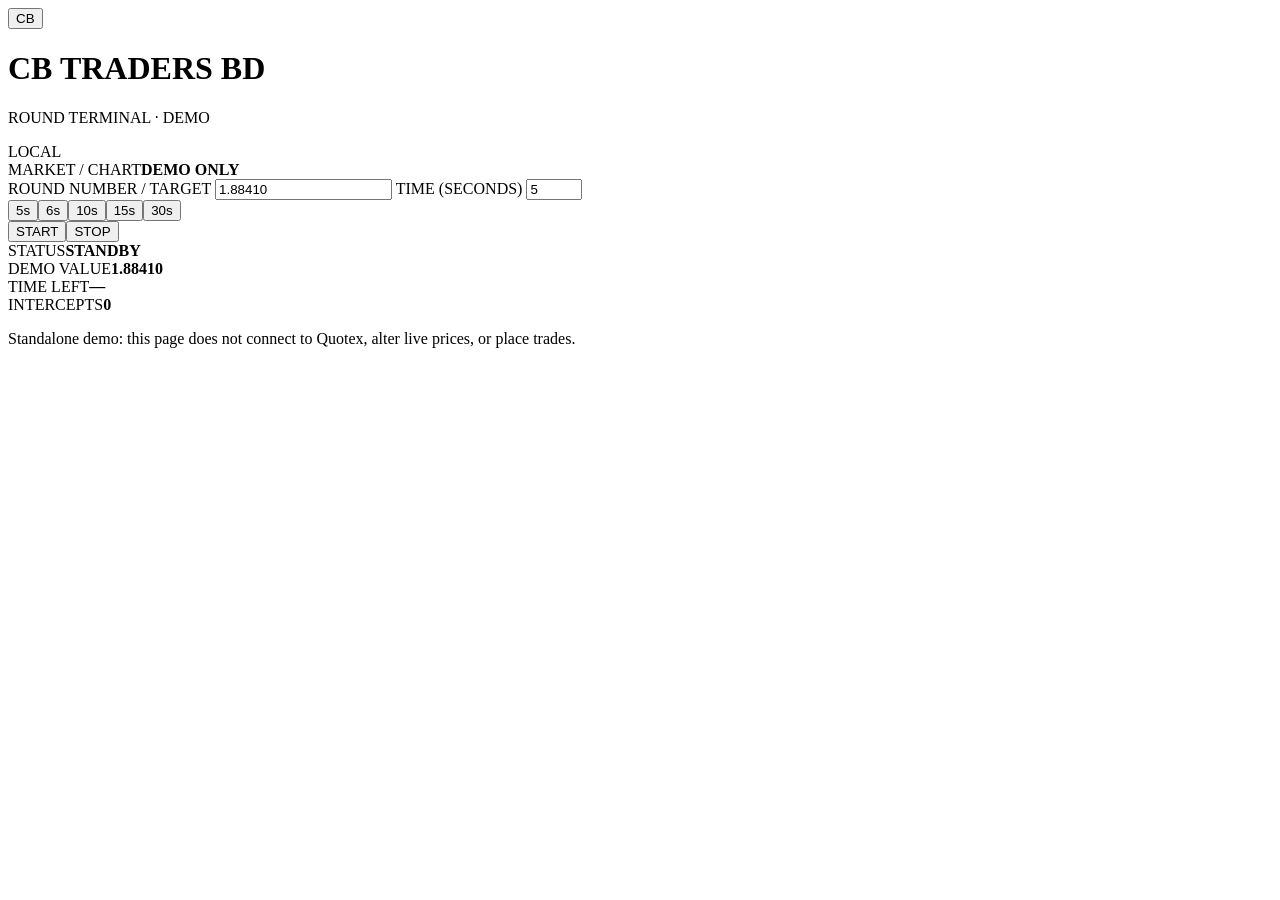
==== browser-terminal/index.html @ b1b766e3 "Add standalone browser terminal demo UI" ====
<!doctype html>
<html lang="en">
<head>
<meta charset="utf-8">
<meta name="viewport" content="width=device-width,initial-scale=1">
<meta name="theme-color" content="#000000">
<title>CB Round Terminal — Demo</title>
<link rel="stylesheet" href="style.css">
</head>
<body>
<main class="terminal" id="terminal">
  <header class="top">
    <button class="brand" id="minimize" aria-label="Minimize panel">CB</button>
    <div><h1>CB TRADERS BD</h1><p>ROUND TERMINAL · DEMO</p></div>
    <span class="live"><i></i> LOCAL</span>
  </header>
  <section id="panel">
    <div class="market"><span>MARKET / CHART</span><strong>DEMO ONLY</strong></div>
    <label for="target">ROUND NUMBER / TARGET</label>
    <input id="target" inputmode="decimal" value="1.88410" autocomplete="off">
    <label for="duration">TIME (SECONDS)</label>
    <input id="duration" type="number" min="1" max="300" value="5">
    <div class="presets" aria-label="Preset duration">
      <button data-seconds="5">5s</button><button data-seconds="6">6s</button><button data-seconds="10">10s</button><button data-seconds="15">15s</button><button data-seconds="30">30s</button>
    </div>
    <div class="actions"><button id="start" class="primary">START</button><button id="stop">STOP</button></div>
    <div class="status"><span>STATUS</span><strong id="status">STANDBY</strong></div>
    <div class="status"><span>DEMO VALUE</span><strong id="value">1.88410</strong></div>
    <div class="status"><span>TIME LEFT</span><strong id="left">—</strong></div>
    <div class="status"><span>INTERCEPTS</span><strong id="intercepts">0</strong></div>
    <p class="notice">Standalone demo: this page does not connect to Quotex, alter live prices, or place trades.</p>
  </section>
</main>
<script src="app.js"></script>
</body>
</html>
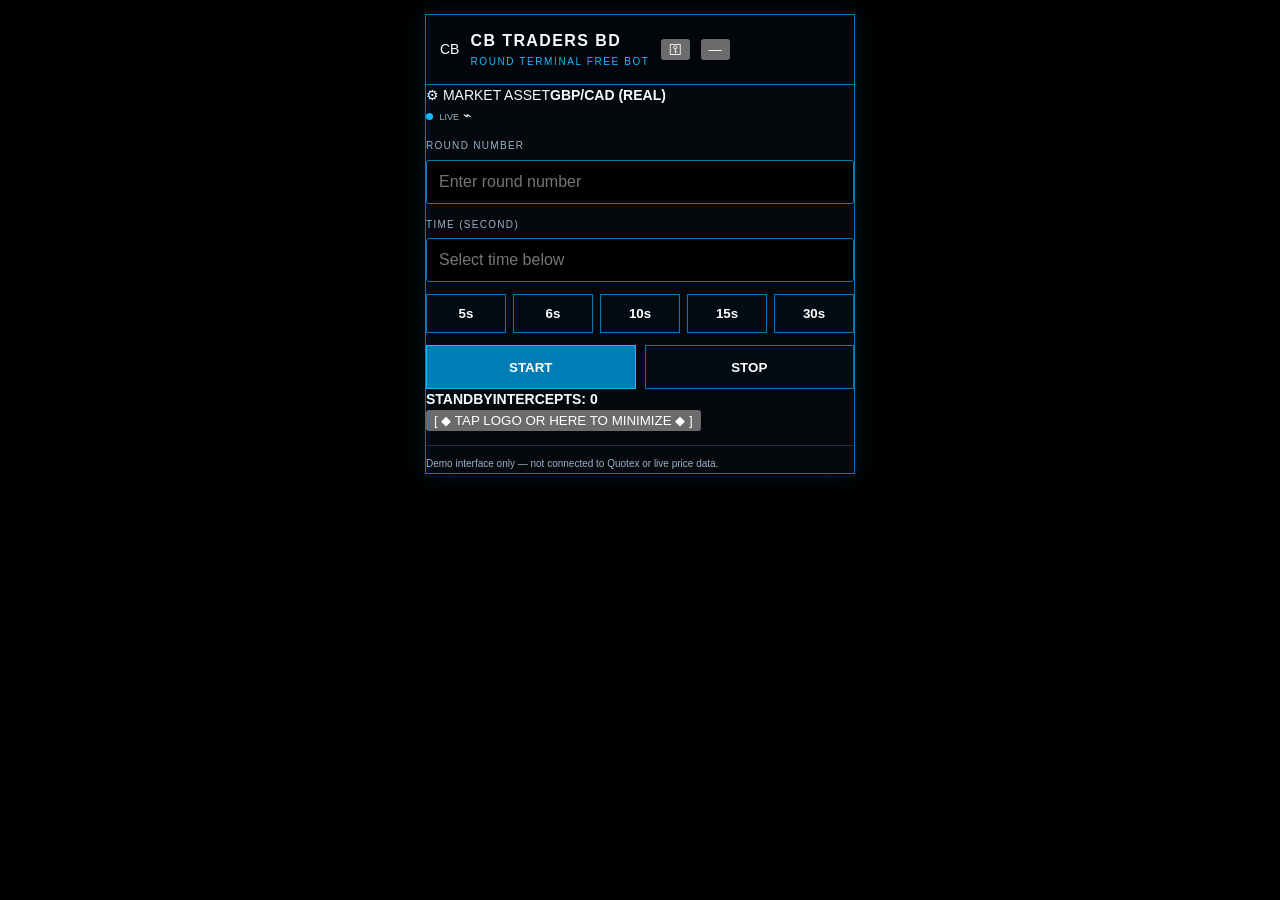
==== commit c2c5bb11: "Redesign browser terminal to compact reference UI" ====
--- a/browser-terminal/index.html
+++ b/browser-terminal/index.html
@@ -2,33 +2,36 @@
 <html lang="en">
 <head>
 <meta charset="utf-8">
-<meta name="viewport" content="width=device-width,initial-scale=1">
-<meta name="theme-color" content="#000000">
-<title>CB Round Terminal — Demo</title>
+<meta name="viewport" content="width=device-width,initial-scale=1,viewport-fit=cover">
+<meta name="theme-color" content="#071321">
+<title>CB Traders BD — Round Terminal Demo</title>
 <link rel="stylesheet" href="style.css">
 </head>
 <body>
 <main class="terminal" id="terminal">
   <header class="top">
-    <button class="brand" id="minimize" aria-label="Minimize panel">CB</button>
-    <div><h1>CB TRADERS BD</h1><p>ROUND TERMINAL · DEMO</p></div>
-    <span class="live"><i></i> LOCAL</span>
+    <div class="logo" aria-hidden="true">CB</div>
+    <div class="brand-copy"><h1>CB TRADERS BD</h1><p><i></i> ROUND TERMINAL FREE BOT</p></div>
+    <button class="head-button" id="key" aria-label="About this demo" title="About this demo">⚿</button>
+    <button class="head-button minimize" id="minimize" aria-label="Minimize panel" title="Minimize">—</button>
   </header>
   <section id="panel">
-    <div class="market"><span>MARKET / CHART</span><strong>DEMO ONLY</strong></div>
-    <label for="target">ROUND NUMBER / TARGET</label>
-    <input id="target" inputmode="decimal" value="1.88410" autocomplete="off">
-    <label for="duration">TIME (SECONDS)</label>
-    <input id="duration" type="number" min="1" max="300" value="5">
-    <div class="presets" aria-label="Preset duration">
-      <button data-seconds="5">5s</button><button data-seconds="6">6s</button><button data-seconds="10">10s</button><button data-seconds="15">15s</button><button data-seconds="30">30s</button>
+    <div class="asset">
+      <div><span class="eyebrow">⚙ MARKET ASSET</span><strong>GBP/CAD <b>(REAL)</b></strong></div>
+      <span class="live"><i></i> LIVE</span>
+      <span class="spark" aria-hidden="true">⌁</span>
     </div>
-    <div class="actions"><button id="start" class="primary">START</button><button id="stop">STOP</button></div>
-    <div class="status"><span>STATUS</span><strong id="status">STANDBY</strong></div>
-    <div class="status"><span>DEMO VALUE</span><strong id="value">1.88410</strong></div>
-    <div class="status"><span>TIME LEFT</span><strong id="left">—</strong></div>
-    <div class="status"><span>INTERCEPTS</span><strong id="intercepts">0</strong></div>
-    <p class="notice">Standalone demo: this page does not connect to Quotex, alter live prices, or place trades.</p>
+    <label for="target">ROUND NUMBER</label>
+    <input id="target" inputmode="decimal" placeholder="Enter round number" autocomplete="off" aria-label="Round number">
+    <label for="duration">TIME (SECOND)</label>
+    <input id="duration" type="number" min="1" max="300" placeholder="Select time below" autocomplete="off" aria-label="Time in seconds">
+    <div class="presets" aria-label="Select duration">
+      <button type="button" data-seconds="5">5s</button><button type="button" data-seconds="6">6s</button><button type="button" data-seconds="10">10s</button><button type="button" data-seconds="15">15s</button><button type="button" data-seconds="30">30s</button>
+    </div>
+    <div class="actions"><button id="start" class="primary" type="button">START</button><button id="stop" type="button" disabled>STOP</button></div>
+    <div class="footer-status"><span class="standby"><i></i><strong id="status">STANDBY</strong></span><strong class="intercepts">INTERCEPTS: <span id="intercepts">0</span></strong></div>
+    <button type="button" class="minimize-hint" id="minimize-hint">[ ◆ TAP LOGO OR HERE TO MINIMIZE ◆ ]</button>
+    <p class="notice" id="notice">Demo interface only — not connected to Quotex or live price data.</p>
   </section>
 </main>
 <script src="app.js"></script>
--- a/browser-terminal/style.css
+++ b/browser-terminal/style.css
@@ -0,0 +1 @@
+:root{color-scheme:dark;--bg:#000;--panel:#05080d;--blue:#16b9ff;--line:#0877b9;--white:#f7fbff;--muted:#9bb2c4}*{box-sizing:border-box}body{margin:0;min-height:100vh;background:#000;color:var(--white);font:14px/1.45 Arial,Helvetica,sans-serif;padding:14px}.terminal{width:min(100%,430px);margin:0 auto;background:var(--panel);border:1px solid var(--line);box-shadow:0 0 20px #007bb533}.top{display:flex;align-items:center;gap:11px;padding:14px;border-bottom:1px solid var(--line);background:#02060b}.brand{width:42px;height:42px;border-radius:50%;border:2px solid var(--blue);color:var(--blue);background:#000;font-weight:900}.top h1{font-size:16px;letter-spacing:1.4px;margin:0}.top p{font-size:10px;letter-spacing:1.6px;color:var(--blue);margin:3px 0 0}.live{margin-left:auto;font-size:9px;color:var(--muted)}.live i{display:inline-block;width:7px;height:7px;border-radius:50%;background:var(--blue);margin-right:4px}.market,.status{display:flex;align-items:center;justify-content:space-between;padding:12px 10px;border:1px solid #12394e;margin:12px 0;background:#020509}.market span,label,.status span{font-size:10px;letter-spacing:1.3px;color:var(--muted)}.market strong{color:var(--blue);font-size:10px}label{display:block;margin:14px 0 6px}input{width:100%;padding:12px;border:1px solid var(--line);background:#000;color:#fff;border-radius:3px;font-size:16px;outline:none}input:focus{box-shadow:0 0 0 1px var(--blue)}.presets{display:grid;grid-template-columns:repeat(5,1fr);gap:7px;margin:12px 0}.presets button, .actions button{padding:11px 4px;background:#030b12;color:#fff;border:1px solid var(--line);font-weight:700}.presets button.active,.primary{background:#007db4!important;border-color:var(--blue)!important}.actions{display:grid;grid-template-columns:1fr 1fr;gap:9px}.actions button{min-height:44px}.status{margin:8px 0}.status strong{font-size:12px;color:var(--blue)}.notice{font-size:10px;line-height:1.5;color:var(--muted);border-top:1px solid #12394e;padding-top:10px;margin:14px 0 2px}button{cursor:pointer}button:focus-visible{outline:2px solid white;outline-offset:2px}.terminal.collapsed #panel{display:none}
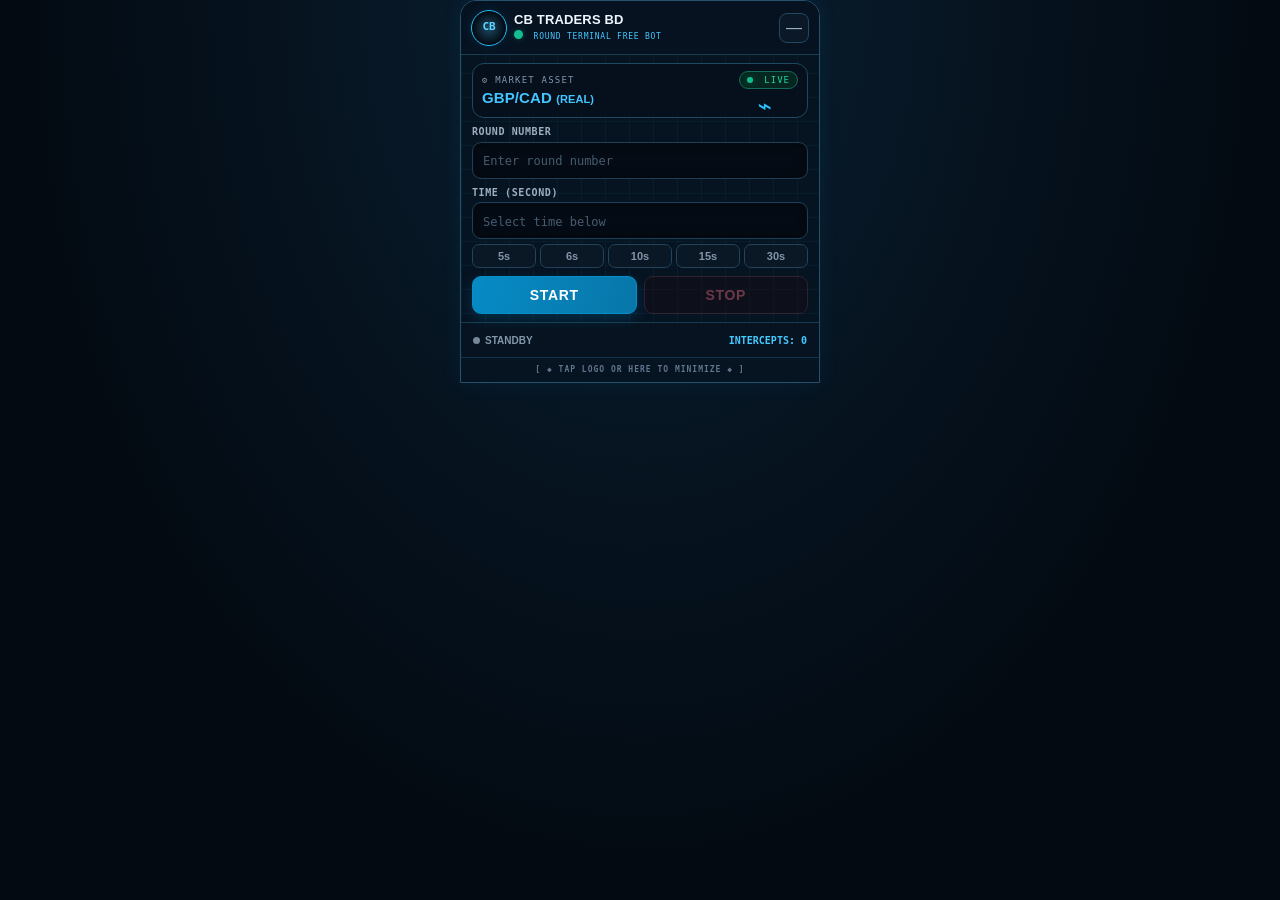
==== commit 4adffdfe: "Remove unused key icon from terminal header" ====
--- a/browser-terminal/index.html
+++ b/browser-terminal/index.html
@@ -12,7 +12,6 @@
   <header class="top">
     <div class="logo" aria-hidden="true">CB</div>
     <div class="brand-copy"><h1>CB TRADERS BD</h1><p><i></i> ROUND TERMINAL FREE BOT</p></div>
-    <button class="head-button" id="key" aria-label="About this demo" title="About this demo">⚿</button>
     <button class="head-button minimize" id="minimize" aria-label="Minimize panel" title="Minimize">—</button>
   </header>
   <section id="panel">
--- a/browser-terminal/style.css
+++ b/browser-terminal/style.css
@@ -1 +1,42 @@
-:root{color-scheme:dark;--bg:#000;--panel:#05080d;--blue:#16b9ff;--line:#0877b9;--white:#f7fbff;--muted:#9bb2c4}*{box-sizing:border-box}body{margin:0;min-height:100vh;background:#000;color:var(--white);font:14px/1.45 Arial,Helvetica,sans-serif;padding:14px}.terminal{width:min(100%,430px);margin:0 auto;background:var(--panel);border:1px solid var(--line);box-shadow:0 0 20px #007bb533}.top{display:flex;align-items:center;gap:11px;padding:14px;border-bottom:1px solid var(--line);background:#02060b}.brand{width:42px;height:42px;border-radius:50%;border:2px solid var(--blue);color:var(--blue);background:#000;font-weight:900}.top h1{font-size:16px;letter-spacing:1.4px;margin:0}.top p{font-size:10px;letter-spacing:1.6px;color:var(--blue);margin:3px 0 0}.live{margin-left:auto;font-size:9px;color:var(--muted)}.live i{display:inline-block;width:7px;height:7px;border-radius:50%;background:var(--blue);margin-right:4px}.market,.status{display:flex;align-items:center;justify-content:space-between;padding:12px 10px;border:1px solid #12394e;margin:12px 0;background:#020509}.market span,label,.status span{font-size:10px;letter-spacing:1.3px;color:var(--muted)}.market strong{color:var(--blue);font-size:10px}label{display:block;margin:14px 0 6px}input{width:100%;padding:12px;border:1px solid var(--line);background:#000;color:#fff;border-radius:3px;font-size:16px;outline:none}input:focus{box-shadow:0 0 0 1px var(--blue)}.presets{display:grid;grid-template-columns:repeat(5,1fr);gap:7px;margin:12px 0}.presets button, .actions button{padding:11px 4px;background:#030b12;color:#fff;border:1px solid var(--line);font-weight:700}.presets button.active,.primary{background:#007db4!important;border-color:var(--blue)!important}.actions{display:grid;grid-template-columns:1fr 1fr;gap:9px}.actions button{min-height:44px}.status{margin:8px 0}.status strong{font-size:12px;color:var(--blue)}.notice{font-size:10px;line-height:1.5;color:var(--muted);border-top:1px solid #12394e;padding-top:10px;margin:14px 0 2px}button{cursor:pointer}button:focus-visible{outline:2px solid white;outline-offset:2px}.terminal.collapsed #panel{display:none}+:root{color-scheme:dark;--bg:#06111e;--panel:#071321;--blue:#18b8f5;--line:#174563;--muted:#8b9caf;--green:#13bf91;--white:#edf5ff}*{box-sizing:border-box}html{background:#030a12}body{margin:0;min-height:100vh;padding:0;background:radial-gradient(ellipse at 50% 0%,#0a2032 0,#030a12 68%);color:var(--white);font:12px/1.35 ui-monospace,SFMono-Regular,Menlo,Consolas,monospace}.terminal{width:min(100%,400px);margin:0 auto;border:1px solid #24516b;border-radius:20px 20px 0 0;overflow:hidden;background-color:#061321;background-image:linear-gradient(#0c2b3b70 1px,transparent 1px),linear-gradient(90deg,#0c2b3b70 1px,transparent 1px);background-size:24px 24px;box-shadow:0 0 22px #00aaff14}.top{min-height:65px;display:flex;align-items:center;gap:9px;padding:10px 13px;background:#071321ed;border-bottom:1px solid #163e55}.logo{width:45px;height:45px;flex:0 0 45px;border:1px solid #21bdf6;border-radius:50%;display:grid;place-items:center;background:radial-gradient(circle,#1d4a62,#020811 70%);color:#5cd5ff;font-size:13px;font-weight:900;box-shadow:0 0 12px #00aaff22}.brand-copy{min-width:0;flex:1}.top h1{margin:0;font:800 15px/1.2 Arial,sans-serif;letter-spacing:.15px;white-space:nowrap}.top p{margin:5px 0 0;color:#42c9ff;font-size:10px;letter-spacing:1px;white-space:nowrap}.top p i,.live i,.standby i{display:inline-block;width:9px;height:9px;border-radius:50%;background:var(--green);margin-right:5px;box-shadow:0 0 7px #13bf9155}.head-button{width:36px;height:36px;flex:0 0 36px;border:1px solid #254760;border-radius:10px;background:#0a1828;color:#9fb4c7;font-size:19px}.asset{position:relative;margin:12px 16px 10px;padding:9px 12px;min-height:66px;border:1px solid #1c4860;border-radius:12px;background:#07101ded;display:flex;align-items:center;justify-content:space-between}.eyebrow{display:block;color:#8097ab;font-size:10px;letter-spacing:1.2px;margin-bottom:4px}.asset strong{display:block;color:#43c6ff;font:800 17px/1.2 Arial,sans-serif;letter-spacing:.1px}.asset strong b{font-size:13px}.live{align-self:flex-start;color:#1ed3a1;border:1px solid #146c58;background:#06271f;border-radius:18px;padding:3px 9px;font-size:10px;letter-spacing:1px}.live i{width:6px;height:6px}.spark{position:absolute;right:35px;bottom:3px;color:#27c4ff;font-size:24px;line-height:15px}label{display:block;margin:10px 16px 4px;color:#9eafc1;font-size:11px;font-weight:700;letter-spacing:.6px}input{display:block;width:calc(100% - 32px);height:45px;margin:0 16px;padding:0 13px;border:1px solid #1c4058;border-radius:11px;background:#050b14;color:#f1f7ff;font:16px ui-monospace,SFMono-Regular,Menlo,monospace;outline:none;box-shadow:inset 0 0 12px #0005}input::placeholder{color:#465b70;font-size:12px}input:focus{border-color:#19b9f4;box-shadow:0 0 0 1px #19b9f455}input[type=number]{appearance:textfield}input[type=number]::-webkit-inner-spin-button,input[type=number]::-webkit-outer-spin-button{appearance:none;margin:0}.presets{display:grid;grid-template-columns:repeat(5,minmax(0,1fr));gap:5px;margin:6px 16px 12px}.presets button{height:27px;border:1px solid #23435b;border-radius:7px;background:#0a1725;color:#8295aa;font:700 12px Arial,sans-serif}.presets button.active{background:#078dc7;border-color:#2dc9ff;color:#fff;box-shadow:0 0 12px #008bcb45}.actions{display:grid;grid-template-columns:1fr 1fr;gap:10px;margin:0 16px 12px}.actions button{height:46px;border:1px solid #153d54;border-radius:11px;background:#111320;color:#b7c5d5;font:bold 16px Arial,sans-serif;letter-spacing:.7px}.actions .primary{background:linear-gradient(110deg,#068bc6,#0876a8);border-color:#078fca;color:#fff;box-shadow:0 5px 14px #007db444}.actions #stop{color:#d15b6b;border-color:#59303c;background:#140d17}.actions #stop:disabled{opacity:.5}.footer-status{min-height:43px;padding:11px 17px;display:flex;align-items:center;justify-content:space-between;gap:6px;border-top:1px solid #173c52;background:#071321dd;font:700 12px Arial,sans-serif;color:#8498ac}.standby{display:flex;align-items:center;white-space:nowrap}.standby i{width:7px;height:7px;background:#77879a;box-shadow:none}.standby strong{font-size:12px}.intercepts{color:#43c9ff;white-space:nowrap;font:700 12px ui-monospace,monospace}.intercepts span{font:inherit}.minimize-hint{display:block;width:100%;padding:10px 5px 12px;border:0;border-top:1px solid #12344a;background:#071321d9;color:#61768e;font:700 10px ui-monospace,monospace;letter-spacing:1.5px}.notice{display:none;margin:0;padding:8px 12px;text-align:center;border-top:1px solid #16394d;color:#8ca2b5;font:10px/1.5 Arial,sans-serif}.terminal.collapsed #panel{display:none}.terminal.collapsed{border-radius:18px}.terminal.collapsed .top{border-bottom:0}@media(max-width:350px){.top{gap:6px;padding:9px}.top h1{font-size:13px}.top p{font-size:8px;letter-spacing:.5px}.logo{width:38px;height:38px;flex-basis:38px}.head-button{width:31px;height:33px;flex-basis:31px}.asset strong{font-size:15px}.intercepts{font-size:10px}}
+/* Floating bubble mode: the minus button collapses the panel to a small round launcher. */
+.terminal.collapsed{position:fixed;z-index:99999;right:14px;bottom:18px;width:50px;height:50px;margin:0;border-radius:50%;border:2px solid #24bfff;background:#071321;box-shadow:0 0 18px #00aaff55;overflow:hidden;cursor:pointer}
+.terminal.collapsed .top{width:46px;height:46px;min-height:46px;padding:0;justify-content:center;gap:0;border:0;border-radius:50%;background:radial-gradient(circle at 35% 25%,#17445d,#06101d 72%)}
+.terminal.collapsed .logo{width:42px;height:42px;flex:0 0 42px;border:1px solid #27c5ff;font-size:12px}
+.terminal.collapsed .brand-copy,.terminal.collapsed #key,.terminal.collapsed #minimize{display:none}
+.terminal.collapsed #panel{display:none}
+.terminal.collapsed .top{display:flex}
+
+/* Compact sizing override */
+.terminal{width:min(100%,360px);border-radius:16px 16px 0 0}
+.top{min-height:54px;padding:7px 10px;gap:7px}
+.logo{width:36px;height:36px;flex-basis:36px;font-size:11px}
+.top h1{font-size:13px}
+.top p{font-size:8px;letter-spacing:.75px;margin-top:3px}
+.head-button{width:30px;height:30px;flex-basis:30px;border-radius:8px;font-size:16px}
+.asset{margin:8px 11px 7px;padding:7px 9px;min-height:55px}
+.eyebrow{font-size:9px;margin-bottom:3px}
+.asset strong{font-size:15px}
+.asset strong b{font-size:11px}
+.live{font-size:9px;padding:2px 7px}
+label{margin:7px 11px 3px;font-size:10px}
+input{width:calc(100% - 22px);height:37px;margin:0 11px;padding:0 10px;border-radius:9px;font-size:14px}
+.presets{gap:4px;margin:5px 11px 8px}
+.presets button{height:24px;font-size:11px}
+.actions{gap:7px;margin:0 11px 8px}
+.actions button{height:38px;font-size:14px;border-radius:9px}
+.footer-status{min-height:35px;padding:8px 12px}
+.standby strong,.intercepts{font-size:10px}
+.minimize-hint{padding:7px 4px 8px;font-size:8px;letter-spacing:1px}
+.terminal.collapsed{position:fixed!important;z-index:2147483647!important;right:12px!important;bottom:18px!important;left:auto!important;top:auto!important;width:42px!important;height:42px!important;min-width:42px!important;min-height:42px!important;margin:0!important;padding:0!important;border-radius:50%!important;border:2px solid #24bfff!important;background:#071321!important;box-shadow:0 0 16px #00aaff66!important;overflow:hidden!important;cursor:pointer!important}
+.terminal.collapsed .top{display:flex!important;width:38px!important;height:38px!important;min-height:38px!important;padding:0!important;margin:0!important;justify-content:center!important;align-items:center!important;gap:0!important;border:0!important;border-radius:50%!important;background:radial-gradient(circle at 35% 25%,#17445d,#06101d 72%)!important}
+.terminal.collapsed .logo{display:grid!important;width:34px!important;height:34px!important;min-width:34px!important;flex:0 0 34px!important;border:1px solid #27c5ff!important;font-size:10px!important}
+.terminal.collapsed .brand-copy,.terminal.collapsed #key,.terminal.collapsed #minimize{display:none!important}
+.terminal.collapsed #panel{display:none!important}
+@media(max-width:350px){.terminal{width:100%}.top h1{font-size:12px}}
+
+/* Final compact, draggable in-page floating launcher */
+#key{display:none!important}
+.terminal.collapsed{touch-action:none;user-select:none;-webkit-user-select:none}
+.terminal.collapsed .top{pointer-events:none}
+.terminal.collapsed .logo{pointer-events:none}
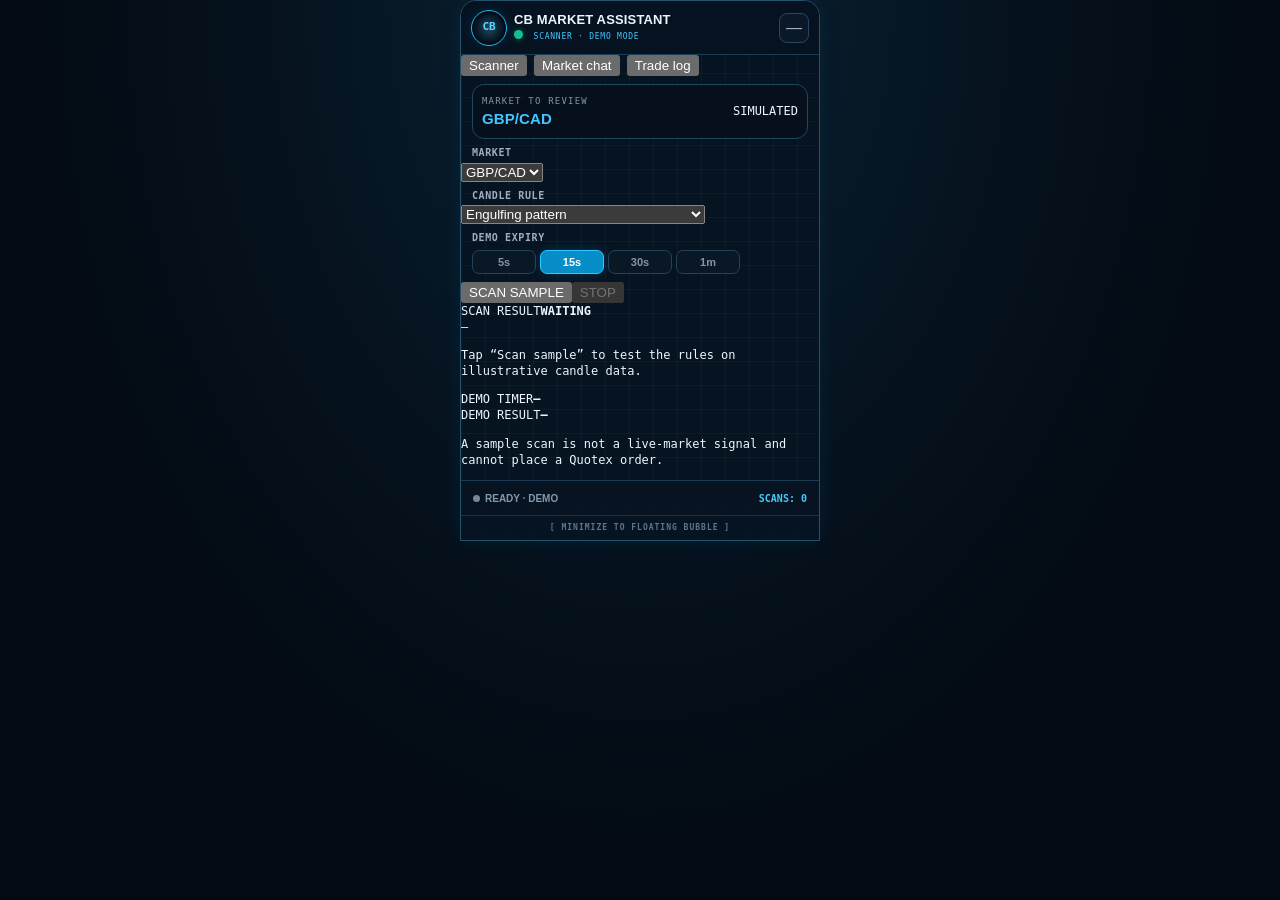
==== commit 3fa77bac: "Add market assistant demo interface" ====
--- a/browser-terminal/index.html
+++ b/browser-terminal/index.html
@@ -1,36 +1,66 @@
 <!doctype html>
-<html lang="en">
+<html lang="bn">
 <head>
 <meta charset="utf-8">
 <meta name="viewport" content="width=device-width,initial-scale=1,viewport-fit=cover">
 <meta name="theme-color" content="#071321">
-<title>CB Traders BD — Round Terminal Demo</title>
+<title>CB Traders BD — Market Assistant Demo</title>
 <link rel="stylesheet" href="style.css">
 </head>
 <body>
 <main class="terminal" id="terminal">
   <header class="top">
     <div class="logo" aria-hidden="true">CB</div>
-    <div class="brand-copy"><h1>CB TRADERS BD</h1><p><i></i> ROUND TERMINAL FREE BOT</p></div>
+    <div class="brand-copy"><h1>CB MARKET ASSISTANT</h1><p><i></i> SCANNER · DEMO MODE</p></div>
     <button class="head-button minimize" id="minimize" aria-label="Minimize panel" title="Minimize">—</button>
   </header>
   <section id="panel">
-    <div class="asset">
-      <div><span class="eyebrow">⚙ MARKET ASSET</span><strong>GBP/CAD <b>(REAL)</b></strong></div>
-      <span class="live"><i></i> LIVE</span>
-      <span class="spark" aria-hidden="true">⌁</span>
-    </div>
-    <label for="target">ROUND NUMBER</label>
-    <input id="target" inputmode="decimal" placeholder="Enter round number" autocomplete="off" aria-label="Round number">
-    <label for="duration">TIME (SECOND)</label>
-    <input id="duration" type="number" min="1" max="300" placeholder="Select time below" autocomplete="off" aria-label="Time in seconds">
-    <div class="presets" aria-label="Select duration">
-      <button type="button" data-seconds="5">5s</button><button type="button" data-seconds="6">6s</button><button type="button" data-seconds="10">10s</button><button type="button" data-seconds="15">15s</button><button type="button" data-seconds="30">30s</button>
-    </div>
-    <div class="actions"><button id="start" class="primary" type="button">START</button><button id="stop" type="button" disabled>STOP</button></div>
-    <div class="footer-status"><span class="standby"><i></i><strong id="status">STANDBY</strong></span><strong class="intercepts">INTERCEPTS: <span id="intercepts">0</span></strong></div>
-    <button type="button" class="minimize-hint" id="minimize-hint">[ ◆ TAP LOGO OR HERE TO MINIMIZE ◆ ]</button>
-    <p class="notice" id="notice">Demo interface only — not connected to Quotex or live price data.</p>
+    <div class="notice visible" id="notice"><strong>DEMO ONLY</strong> — Live Quotex data and real trade execution are not connected. Sample scans and results are simulated.</div>
+    <nav class="tabs" aria-label="Sections">
+      <button class="tab active" data-tab="scanner">Scanner</button>
+      <button class="tab" data-tab="chat">Market chat</button>
+      <button class="tab" data-tab="history">Trade log</button>
+    </nav>
+    <section class="tab-panel active" id="tab-scanner">
+      <div class="asset">
+        <div><span class="eyebrow">MARKET TO REVIEW</span><strong id="asset-label">GBP/CAD</strong></div>
+        <span class="demo-pill">SIMULATED</span>
+      </div>
+      <label for="asset-select">MARKET</label>
+      <select id="asset-select"><option>GBP/CAD</option><option>EUR/USD</option><option>USD/JPY</option><option>AUD/USD</option><option>EUR/GBP</option></select>
+      <label for="pattern">CANDLE RULE</label>
+      <select id="pattern"><option value="engulfing">Engulfing pattern</option><option value="pinbar">Pin bar (sample rule)</option><option value="three">Three-candle sequence (sample rule)</option></select>
+      <label for="duration">DEMO EXPIRY</label>
+      <div class="presets" aria-label="Select expiry">
+        <button type="button" data-seconds="5">5s</button><button type="button" data-seconds="15" class="active">15s</button><button type="button" data-seconds="30">30s</button><button type="button" data-seconds="60">1m</button>
+      </div>
+      <div class="scan-actions"><button id="scan" class="primary" type="button">SCAN SAMPLE</button><button id="stop" type="button" disabled>STOP</button></div>
+      <div class="result-card" aria-live="polite">
+        <div class="result-heading"><span>SCAN RESULT</span><strong id="scan-status">WAITING</strong></div>
+        <div class="signal" id="signal">—</div>
+        <p id="scan-detail">Tap “Scan sample” to test the rules on illustrative candle data.</p>
+        <div class="metrics"><div><span>DEMO TIMER</span><strong id="countdown">—</strong></div><div><span>DEMO RESULT</span><strong id="last-result">—</strong></div></div>
+      </div>
+      <p class="small-note">A sample scan is not a live-market signal and cannot place a Quotex order.</p>
+    </section>
+    <section class="tab-panel" id="tab-chat" hidden>
+      <div class="chat-intro"><strong>Market assistant</strong><p>Ask about candle patterns, risk, or what this demo scan means. Answers are educational, not live market readings.</p></div>
+      <div id="chat-log" class="chat-log" aria-live="polite"><div class="bubble assistant">হ্যালো! আমি তোমার মার্কেট অ্যাসিস্ট্যান্ট ডেমো। এখনো লাইভ Quotex চার্ট দেখতে পাচ্ছি না, তবে প্যাটার্ন ও ঝুঁকি বুঝিয়ে বলতে পারি।</div></div>
+      <div class="quick-questions">
+        <button type="button" data-question="এই স্ক্যানের ফল কী বোঝায়?">স্ক্যান বুঝিয়ে বলো</button>
+        <button type="button" data-question="Engulfing pattern কীভাবে কাজ করে?">Engulfing কী?</button>
+        <button type="button" data-question="১৫ সেকেন্ডের ট্রেডে কী ঝুঁকি আছে?">১৫s ঝুঁকি</button>
+      </div>
+      <form id="chat-form" class="chat-form"><input id="chat-input" placeholder="মার্কেট সম্পর্কে প্রশ্ন করো…" autocomplete="off" maxlength="400"><button type="submit" aria-label="Send message">➤</button></form>
+    </section>
+    <section class="tab-panel" id="tab-history" hidden>
+      <div class="history-summary"><div><span>DEMO SESSIONS</span><strong id="session-count">0</strong></div><div><span>DEMO WINS</span><strong id="win-count">0</strong></div><div><span>DEMO LOSSES</span><strong id="loss-count">0</strong></div></div>
+      <p class="small-note">Results below are generated from a simulated outcome only; they are not Quotex trades or evidence of profitability.</p>
+      <ol id="history-list" class="history-list"><li class="empty-history">No demo sessions yet.</li></ol>
+      <button id="clear-history" class="secondary-button" type="button">Clear demo log</button>
+    </section>
+    <footer class="footer-status"><span class="standby"><i></i><strong id="status">READY · DEMO</strong></span><strong class="intercepts">SCANS: <span id="scan-count">0</span></strong></footer>
+    <button type="button" class="minimize-hint" id="minimize-hint">[ MINIMIZE TO FLOATING BUBBLE ]</button>
   </section>
 </main>
 <script src="app.js"></script>
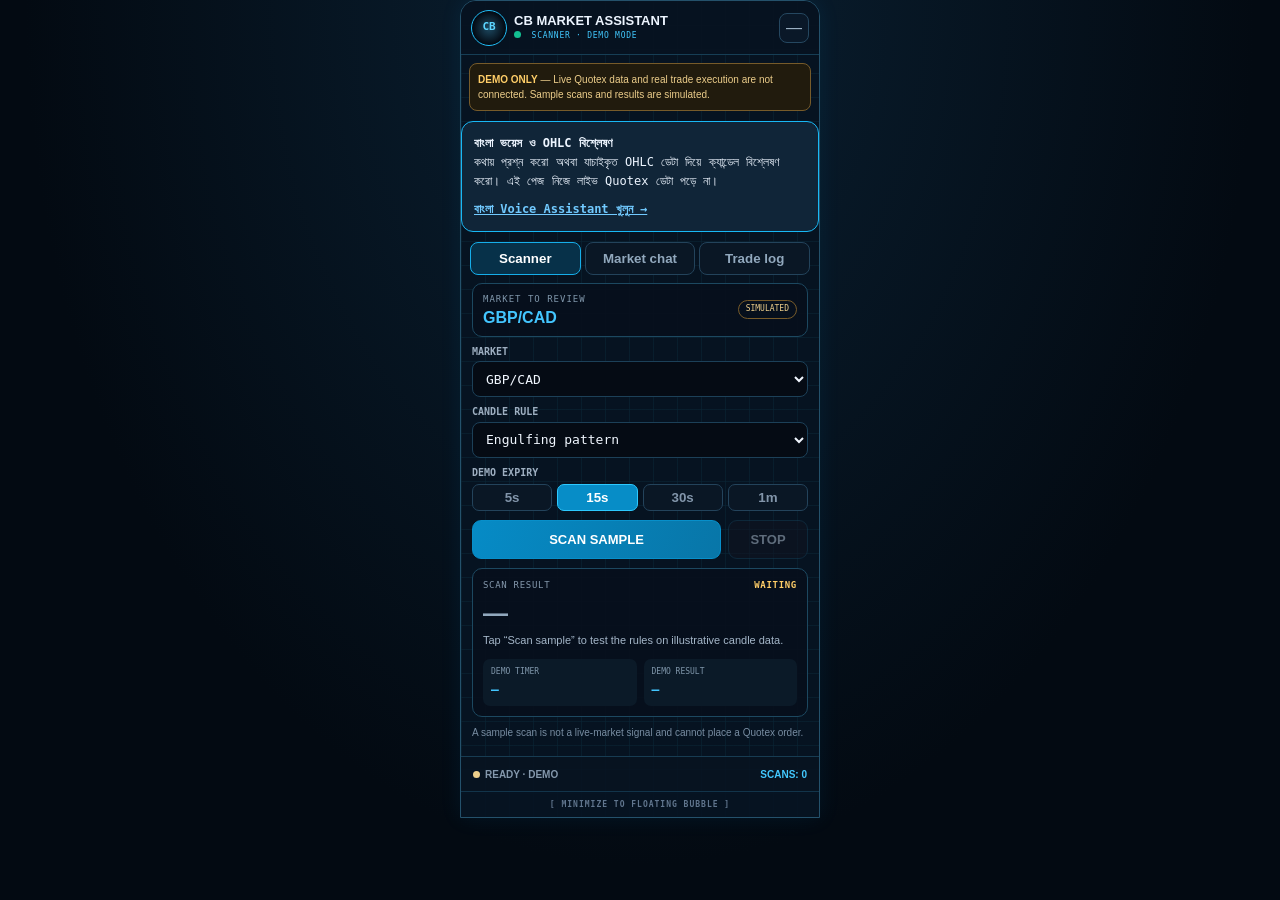
==== commit da560b4e: "Link Bengali voice and OHLC analyzer from browser demo" ====
--- a/browser-terminal/index.html
+++ b/browser-terminal/index.html
@@ -16,6 +16,11 @@
   </header>
   <section id="panel">
     <div class="notice visible" id="notice"><strong>DEMO ONLY</strong> — Live Quotex data and real trade execution are not connected. Sample scans and results are simulated.</div>
+    <div style="padding:12px;margin:10px 0;border:1px solid #18b8f5;border-radius:12px;background:#102538;line-height:1.6">
+      <strong>বাংলা ভয়েস ও OHLC বিশ্লেষণ</strong><br>
+      <span style="font-size:12px">কথায় প্রশ্ন করো অথবা যাচাইকৃত OHLC ডেটা দিয়ে ক্যান্ডেল বিশ্লেষণ করো। এই পেজ নিজে লাইভ Quotex ডেটা পড়ে না।</span><br>
+      <a href="voice-market-assistant.html" style="display:inline-block;margin-top:8px;color:#71caff;font-weight:bold">বাংলা Voice Assistant খুলুন →</a>
+    </div>
     <nav class="tabs" aria-label="Sections">
       <button class="tab active" data-tab="scanner">Scanner</button>
       <button class="tab" data-tab="chat">Market chat</button>
--- a/browser-terminal/style.css
+++ b/browser-terminal/style.css
@@ -1,42 +1 @@
-:root{color-scheme:dark;--bg:#06111e;--panel:#071321;--blue:#18b8f5;--line:#174563;--muted:#8b9caf;--green:#13bf91;--white:#edf5ff}*{box-sizing:border-box}html{background:#030a12}body{margin:0;min-height:100vh;padding:0;background:radial-gradient(ellipse at 50% 0%,#0a2032 0,#030a12 68%);color:var(--white);font:12px/1.35 ui-monospace,SFMono-Regular,Menlo,Consolas,monospace}.terminal{width:min(100%,400px);margin:0 auto;border:1px solid #24516b;border-radius:20px 20px 0 0;overflow:hidden;background-color:#061321;background-image:linear-gradient(#0c2b3b70 1px,transparent 1px),linear-gradient(90deg,#0c2b3b70 1px,transparent 1px);background-size:24px 24px;box-shadow:0 0 22px #00aaff14}.top{min-height:65px;display:flex;align-items:center;gap:9px;padding:10px 13px;background:#071321ed;border-bottom:1px solid #163e55}.logo{width:45px;height:45px;flex:0 0 45px;border:1px solid #21bdf6;border-radius:50%;display:grid;place-items:center;background:radial-gradient(circle,#1d4a62,#020811 70%);color:#5cd5ff;font-size:13px;font-weight:900;box-shadow:0 0 12px #00aaff22}.brand-copy{min-width:0;flex:1}.top h1{margin:0;font:800 15px/1.2 Arial,sans-serif;letter-spacing:.15px;white-space:nowrap}.top p{margin:5px 0 0;color:#42c9ff;font-size:10px;letter-spacing:1px;white-space:nowrap}.top p i,.live i,.standby i{display:inline-block;width:9px;height:9px;border-radius:50%;background:var(--green);margin-right:5px;box-shadow:0 0 7px #13bf9155}.head-button{width:36px;height:36px;flex:0 0 36px;border:1px solid #254760;border-radius:10px;background:#0a1828;color:#9fb4c7;font-size:19px}.asset{position:relative;margin:12px 16px 10px;padding:9px 12px;min-height:66px;border:1px solid #1c4860;border-radius:12px;background:#07101ded;display:flex;align-items:center;justify-content:space-between}.eyebrow{display:block;color:#8097ab;font-size:10px;letter-spacing:1.2px;margin-bottom:4px}.asset strong{display:block;color:#43c6ff;font:800 17px/1.2 Arial,sans-serif;letter-spacing:.1px}.asset strong b{font-size:13px}.live{align-self:flex-start;color:#1ed3a1;border:1px solid #146c58;background:#06271f;border-radius:18px;padding:3px 9px;font-size:10px;letter-spacing:1px}.live i{width:6px;height:6px}.spark{position:absolute;right:35px;bottom:3px;color:#27c4ff;font-size:24px;line-height:15px}label{display:block;margin:10px 16px 4px;color:#9eafc1;font-size:11px;font-weight:700;letter-spacing:.6px}input{display:block;width:calc(100% - 32px);height:45px;margin:0 16px;padding:0 13px;border:1px solid #1c4058;border-radius:11px;background:#050b14;color:#f1f7ff;font:16px ui-monospace,SFMono-Regular,Menlo,monospace;outline:none;box-shadow:inset 0 0 12px #0005}input::placeholder{color:#465b70;font-size:12px}input:focus{border-color:#19b9f4;box-shadow:0 0 0 1px #19b9f455}input[type=number]{appearance:textfield}input[type=number]::-webkit-inner-spin-button,input[type=number]::-webkit-outer-spin-button{appearance:none;margin:0}.presets{display:grid;grid-template-columns:repeat(5,minmax(0,1fr));gap:5px;margin:6px 16px 12px}.presets button{height:27px;border:1px solid #23435b;border-radius:7px;background:#0a1725;color:#8295aa;font:700 12px Arial,sans-serif}.presets button.active{background:#078dc7;border-color:#2dc9ff;color:#fff;box-shadow:0 0 12px #008bcb45}.actions{display:grid;grid-template-columns:1fr 1fr;gap:10px;margin:0 16px 12px}.actions button{height:46px;border:1px solid #153d54;border-radius:11px;background:#111320;color:#b7c5d5;font:bold 16px Arial,sans-serif;letter-spacing:.7px}.actions .primary{background:linear-gradient(110deg,#068bc6,#0876a8);border-color:#078fca;color:#fff;box-shadow:0 5px 14px #007db444}.actions #stop{color:#d15b6b;border-color:#59303c;background:#140d17}.actions #stop:disabled{opacity:.5}.footer-status{min-height:43px;padding:11px 17px;display:flex;align-items:center;justify-content:space-between;gap:6px;border-top:1px solid #173c52;background:#071321dd;font:700 12px Arial,sans-serif;color:#8498ac}.standby{display:flex;align-items:center;white-space:nowrap}.standby i{width:7px;height:7px;background:#77879a;box-shadow:none}.standby strong{font-size:12px}.intercepts{color:#43c9ff;white-space:nowrap;font:700 12px ui-monospace,monospace}.intercepts span{font:inherit}.minimize-hint{display:block;width:100%;padding:10px 5px 12px;border:0;border-top:1px solid #12344a;background:#071321d9;color:#61768e;font:700 10px ui-monospace,monospace;letter-spacing:1.5px}.notice{display:none;margin:0;padding:8px 12px;text-align:center;border-top:1px solid #16394d;color:#8ca2b5;font:10px/1.5 Arial,sans-serif}.terminal.collapsed #panel{display:none}.terminal.collapsed{border-radius:18px}.terminal.collapsed .top{border-bottom:0}@media(max-width:350px){.top{gap:6px;padding:9px}.top h1{font-size:13px}.top p{font-size:8px;letter-spacing:.5px}.logo{width:38px;height:38px;flex-basis:38px}.head-button{width:31px;height:33px;flex-basis:31px}.asset strong{font-size:15px}.intercepts{font-size:10px}}
-/* Floating bubble mode: the minus button collapses the panel to a small round launcher. */
-.terminal.collapsed{position:fixed;z-index:99999;right:14px;bottom:18px;width:50px;height:50px;margin:0;border-radius:50%;border:2px solid #24bfff;background:#071321;box-shadow:0 0 18px #00aaff55;overflow:hidden;cursor:pointer}
-.terminal.collapsed .top{width:46px;height:46px;min-height:46px;padding:0;justify-content:center;gap:0;border:0;border-radius:50%;background:radial-gradient(circle at 35% 25%,#17445d,#06101d 72%)}
-.terminal.collapsed .logo{width:42px;height:42px;flex:0 0 42px;border:1px solid #27c5ff;font-size:12px}
-.terminal.collapsed .brand-copy,.terminal.collapsed #key,.terminal.collapsed #minimize{display:none}
-.terminal.collapsed #panel{display:none}
-.terminal.collapsed .top{display:flex}
-
-/* Compact sizing override */
-.terminal{width:min(100%,360px);border-radius:16px 16px 0 0}
-.top{min-height:54px;padding:7px 10px;gap:7px}
-.logo{width:36px;height:36px;flex-basis:36px;font-size:11px}
-.top h1{font-size:13px}
-.top p{font-size:8px;letter-spacing:.75px;margin-top:3px}
-.head-button{width:30px;height:30px;flex-basis:30px;border-radius:8px;font-size:16px}
-.asset{margin:8px 11px 7px;padding:7px 9px;min-height:55px}
-.eyebrow{font-size:9px;margin-bottom:3px}
-.asset strong{font-size:15px}
-.asset strong b{font-size:11px}
-.live{font-size:9px;padding:2px 7px}
-label{margin:7px 11px 3px;font-size:10px}
-input{width:calc(100% - 22px);height:37px;margin:0 11px;padding:0 10px;border-radius:9px;font-size:14px}
-.presets{gap:4px;margin:5px 11px 8px}
-.presets button{height:24px;font-size:11px}
-.actions{gap:7px;margin:0 11px 8px}
-.actions button{height:38px;font-size:14px;border-radius:9px}
-.footer-status{min-height:35px;padding:8px 12px}
-.standby strong,.intercepts{font-size:10px}
-.minimize-hint{padding:7px 4px 8px;font-size:8px;letter-spacing:1px}
-.terminal.collapsed{position:fixed!important;z-index:2147483647!important;right:12px!important;bottom:18px!important;left:auto!important;top:auto!important;width:42px!important;height:42px!important;min-width:42px!important;min-height:42px!important;margin:0!important;padding:0!important;border-radius:50%!important;border:2px solid #24bfff!important;background:#071321!important;box-shadow:0 0 16px #00aaff66!important;overflow:hidden!important;cursor:pointer!important}
-.terminal.collapsed .top{display:flex!important;width:38px!important;height:38px!important;min-height:38px!important;padding:0!important;margin:0!important;justify-content:center!important;align-items:center!important;gap:0!important;border:0!important;border-radius:50%!important;background:radial-gradient(circle at 35% 25%,#17445d,#06101d 72%)!important}
-.terminal.collapsed .logo{display:grid!important;width:34px!important;height:34px!important;min-width:34px!important;flex:0 0 34px!important;border:1px solid #27c5ff!important;font-size:10px!important}
-.terminal.collapsed .brand-copy,.terminal.collapsed #key,.terminal.collapsed #minimize{display:none!important}
-.terminal.collapsed #panel{display:none!important}
-@media(max-width:350px){.terminal{width:100%}.top h1{font-size:12px}}
-
-/* Final compact, draggable in-page floating launcher */
-#key{display:none!important}
-.terminal.collapsed{touch-action:none;user-select:none;-webkit-user-select:none}
-.terminal.collapsed .top{pointer-events:none}
-.terminal.collapsed .logo{pointer-events:none}
+:root{color-scheme:dark;--bg:#06111e;--panel:#071321;--blue:#18b8f5;--line:#174563;--muted:#8b9caf;--green:#13bf91;--white:#edf5ff}*{box-sizing:border-box}html{background:#030a12}body{margin:0;min-height:100vh;padding:0;background:radial-gradient(ellipse at 50% 0%,#0a2032 0,#030a12 68%);color:var(--white);font:12px/1.35 ui-monospace,SFMono-Regular,Menlo,Consolas,monospace}.terminal{width:min(100%,360px);margin:0 auto;border:1px solid #24516b;border-radius:16px 16px 0 0;overflow:hidden;background:#061321;background-image:linear-gradient(#0c2b3b70 1px,transparent 1px),linear-gradient(90deg,#0c2b3b70 1px,transparent 1px);background-size:24px 24px;box-shadow:0 0 22px #00aaff14}.top{min-height:54px;display:flex;align-items:center;gap:7px;padding:7px 10px;background:#071321ed;border-bottom:1px solid #163e55}.logo{width:36px;height:36px;flex:0 0 36px;border:1px solid #21bdf6;border-radius:50%;display:grid;place-items:center;background:radial-gradient(circle,#1d4a62,#020811 70%);color:#5cd5ff;font-size:11px;font-weight:900}.brand-copy{min-width:0;flex:1}.top h1{margin:0;font:800 13px/1.2 Arial,sans-serif}.top p{margin:3px 0 0;color:#42c9ff;font-size:8px;letter-spacing:.75px}.top p i,.standby i{display:inline-block;width:7px;height:7px;border-radius:50%;background:var(--green);margin-right:5px}.head-button{width:30px;height:30px;border:1px solid #254760;border-radius:8px;background:#0a1828;color:#9fb4c7;font-size:16px}.notice{margin:8px;padding:8px;border:1px solid #775b2a;border-radius:8px;background:#211b0d;color:#edce8b;font:10px/1.5 Arial,sans-serif}.notice strong{color:#ffce68}.tabs{display:grid;grid-template-columns:repeat(3,1fr);gap:4px;padding:0 9px 8px}.tab,.quick-questions button{padding:8px 3px;border:1px solid #23435b;border-radius:8px;background:#0a1725;color:#91a8bd;font-weight:700}.tab.active{border-color:#16aeea;background:#073149;color:#fff}.tab-panel{padding-bottom:8px}.tab-panel[hidden]{display:none}.asset{margin:0 11px 8px;padding:8px 10px;min-height:54px;border:1px solid #1c4860;border-radius:10px;background:#07101ded;display:flex;align-items:center;justify-content:space-between}.eyebrow{display:block;color:#8097ab;font-size:9px;letter-spacing:1px;margin-bottom:4px}.asset strong{display:block;color:#43c6ff;font:800 16px Arial,sans-serif}.demo-pill{color:#edce8b;border:1px solid #775b2a;border-radius:15px;padding:3px 7px;font-size:8px}label{display:block;margin:8px 11px 3px;color:#9eafc1;font-size:10px;font-weight:700}select{display:block;width:calc(100% - 22px);height:36px;margin:0 11px;padding:0 9px;border:1px solid #1c4058;border-radius:8px;background:#050b14;color:#f1f7ff;font:13px ui-monospace,monospace}.presets{display:grid;grid-template-columns:repeat(4,minmax(0,1fr));gap:5px;margin:5px 11px 9px}.presets button{height:27px;border:1px solid #23435b;border-radius:7px;background:#0a1725;color:#8295aa;font-weight:700}.presets button.active{background:#078dc7;border-color:#2dc9ff;color:#fff}.scan-actions{display:grid;grid-template-columns:1fr 80px;gap:7px;margin:0 11px 9px}.scan-actions button{height:39px;border:1px solid #153d54;border-radius:9px;background:#111320;color:#b7c5d5;font:bold 13px Arial,sans-serif}.scan-actions .primary{background:linear-gradient(110deg,#068bc6,#0876a8);border-color:#078fca;color:#fff}.scan-actions #stop:disabled{opacity:.5}.result-card{margin:0 11px;border:1px solid #1c4860;border-radius:10px;background:#07101ded;padding:10px}.result-heading{display:flex;justify-content:space-between;color:#8498ac;font-size:9px;letter-spacing:.7px}.result-heading strong{color:#ffce68}.signal{margin:8px 0 3px;font:bold 25px Arial,sans-serif;color:#91a8bd}.signal.call{color:#13bf91}.signal.put{color:#ff687d}.signal.wait{color:#91a8bd}.result-card p{margin:4px 0 10px;color:#a4b6c8;font:11px/1.5 Arial,sans-serif}.metrics,.history-summary{display:grid;grid-template-columns:1fr 1fr;gap:7px}.metrics div,.history-summary div{padding:8px;border-radius:7px;background:#0b1a28}.metrics span,.history-summary span{display:block;color:#8097ab;font-size:8px}.metrics strong,.history-summary strong{display:block;margin-top:3px;color:#43c6ff;font-size:13px}.small-note{margin:8px 11px;color:#788da2;font:10px/1.5 Arial,sans-serif}.chat-intro{margin:0 11px 8px;padding:10px;border:1px solid #1c4860;border-radius:9px;background:#07101d}.chat-intro strong{color:#43c6ff}.chat-intro p{margin:5px 0 0;color:#a4b6c8;font:11px/1.5 Arial,sans-serif}.chat-log{height:190px;overflow:auto;display:flex;flex-direction:column;gap:7px;margin:0 11px 8px;padding:8px;border:1px solid #183a50;border-radius:9px;background:#040b13}.bubble{max-width:92%;padding:8px 10px;border-radius:10px;font:11px/1.5 Arial,sans-serif;overflow-wrap:anywhere}.bubble.assistant{align-self:flex-start;background:#102638;color:#d8e7f5}.bubble.user{align-self:flex-end;background:#07547a;color:#fff}.quick-questions{display:flex;gap:5px;flex-wrap:wrap;margin:0 11px 8px}.quick-questions button{font-size:9px}.chat-form{display:flex;gap:6px;margin:0 11px}.chat-form input{flex:1;min-width:0;height:38px;padding:0 9px;border:1px solid #1c4058;border-radius:8px;background:#050b14;color:#fff;font-size:12px}.chat-form button{width:40px;border:0;border-radius:8px;background:#078bc1;color:white;font-size:18px}.history-summary{grid-template-columns:repeat(3,1fr);margin:0 11px 8px}.history-list{list-style:none;padding:0;margin:0 11px}.history-list li{display:flex;justify-content:space-between;align-items:center;gap:8px;padding:10px 3px;border-bottom:1px solid #16394d}.history-list li span{display:block;color:#8097ab;font-size:9px;margin-top:3px}.history-list .win{color:#13bf91}.history-list .loss{color:#ff687d}.empty-history{color:#8097ab}.secondary-button{margin:10px 11px;padding:8px;border:1px solid #23435b;border-radius:8px;background:#0a1725;color:#91a8bd}.footer-status{min-height:35px;padding:8px 12px;display:flex;align-items:center;justify-content:space-between;gap:6px;border-top:1px solid #173c52;background:#071321dd;font:700 10px Arial,sans-serif;color:#8498ac}.standby{display:flex;align-items:center}.standby i{background:#edce8b}.intercepts{color:#43c9ff}.minimize-hint{display:block;width:100%;padding:8px 4px;border:0;border-top:1px solid #12344a;background:#071321d9;color:#61768e;font:700 8px ui-monospace,monospace;letter-spacing:1px}.terminal.collapsed{position:fixed!important;z-index:2147483647!important;right:12px!important;bottom:18px!important;left:auto!important;top:auto!important;width:42px!important;height:42px!important;margin:0!important;border-radius:50%!important;border:2px solid #24bfff!important;background:#071321!important;box-shadow:0 0 16px #00aaff66!important;overflow:hidden!important;cursor:pointer!important;touch-action:none;user-select:none}.terminal.collapsed #panel,.terminal.collapsed .brand-copy,.terminal.collapsed #minimize{display:none!important}.terminal.collapsed .top{display:flex!important;width:38px!important;height:38px!important;min-height:38px!important;padding:0!important;justify-content:center!important;border:0!important;border-radius:50%!important}.terminal.collapsed .logo{width:34px!important;height:34px!important;flex:0 0 34px!important}.terminal.collapsed .top{pointer-events:none}@media(max-width:350px){.terminal{width:100%}.top h1{font-size:12px}}
